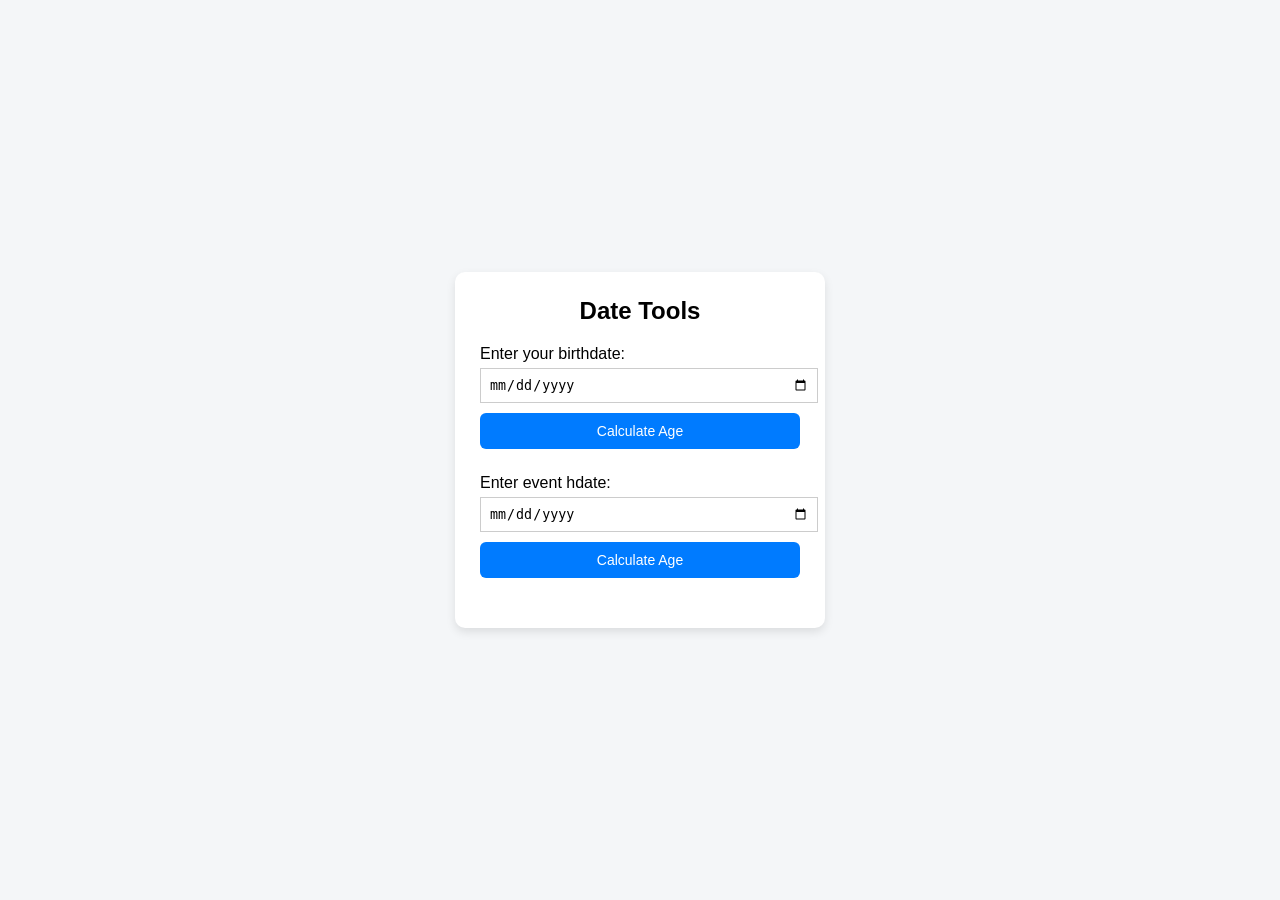
==== CLASS-3-DAYS&AGE/index.html @ 97aacbb6 "Add initial files for TO-DO List and Age & Event Calculator applications" ====
<!DOCTYPE html>
<html lang="en">
<head>
    <meta charset="UTF-8">
    <meta name="viewport" content="width=device-width, initial-scale=1.0">
    <title>Age & Event Calculator</title>
    <style>
        body {
            font-family: Arial, Helvetica, sans-serif;
            background: #f4f6f8;
            display: flex;
            justify-content: center;
            align-items: center;
            height: 100vh;
            margin: 0;
        }

        .container {
            background: white;
            padding: 25px;
            border-radius: 10px;
            width: 320px;
            box-shadow: 0 4px 10px rgba(0,0,0,0.1);
        }

        h2 {
            text-align: center;
            margin-top: 0;
        }

        .section {
            margin-bottom: 25px;
        }

        label {
            display: block;
            margin-bottom: 5px;
        }

        input[type='date'] {
            width: 100%;
            padding: 8px;
            margin-bottom: 10px;
            border: 1px solid #ccc;
        }

        button {
            width: 100%;
            padding: 10px;
            background-color: #007bff;
            color: white;
            border: none;
            border-radius: 6px;
            cursor: pointer;
            font-size: 14px;
        }

        button:hover {
            background: #0056b3;
        }

        .result {
            margin-top: 10px;
            font-weight: bold;
            text-align: center;
        }
    </style>
</head>
<body>
    <div class="container">
        <h2>Date Tools</h2>

        <div class="section">
            <label for="birthDate">Enter your birthdate:</label>
            <input type="date" id="birthDate" />
            <button onclick="calculateAge()">Calculate Age</button>
            <div class="result" id="ageResult"></div>
        </div>

        <div class="section">
            <label for="eventDate">Enter event hdate:</label>
            <input type="date" id="eventDate" />
            <button onclick="calculateDays()">Calculate Age</button>
            <div class="result" id="eventResult"></div>
        </div>
    </div>
    <script>
        function calculateAge() {
            let birthDate = new Date(document.getElementById("birthDate").value);

            let today = new Date();

            if (!birthDate || isNaN(birthDate)) {
                document.getElementById("ageResult").textContent = `Please select a valid date!`;
                return
            }

            let age = today.getFullYear()  - birthDate.getFullYear();
            let monthDiff = today.getMonth() - birthDate.getMonth();

            if (monthDiff < 0 || (monthDiff === 0 && today.getDate() < birthDate.getDate())) {
                age--;
            }

            document.getElementById("ageResult").textContent = `You are ${age} years old`;
        }

        function calculateDays() {
            let eventDate = new Date(document.getElementById("eventDate").value);

            let today = new Date();

            if (!eventDate || isNaN(eventDate)) {
                document.getElementById("eventResult").textContent = `Please select a valid date!`;
                return
            }

            let diffTime = eventDate - today;
            let diffDays = Math.ceil(diffTime / (1000 * 60 * 60 * 24))

            if (diffDays > 0) {
                document.getElementById('eventResult').textContent = `${diffDays} days remaining.`
            } else if (diffDays === 0) {
                document.getElementById('eventResult').textContent = `The event is today.`
            } else {
                document.getElementById('eventResult')('eventResult').textContent = `The event date is passed.`
            }
        }
    </script>
</body>
</html>
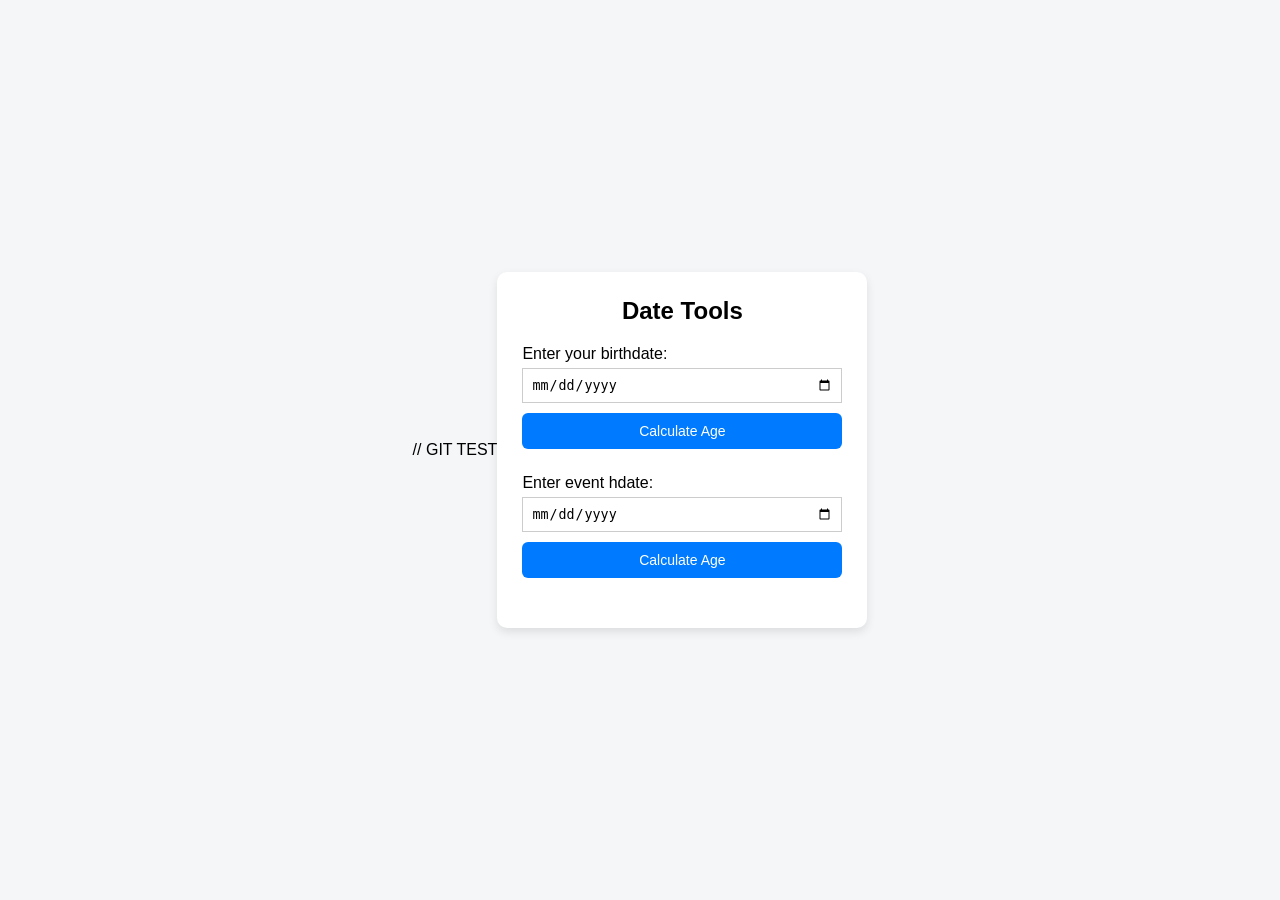
==== commit 74581f28: "Add comment for testing purposes in index.html" ====
--- a/CLASS-3-DAYS&AGE/index.html
+++ b/CLASS-3-DAYS&AGE/index.html
@@ -1,3 +1,4 @@
+// GIT TEST
 <!DOCTYPE html>
 <html lang="en">
 <head>
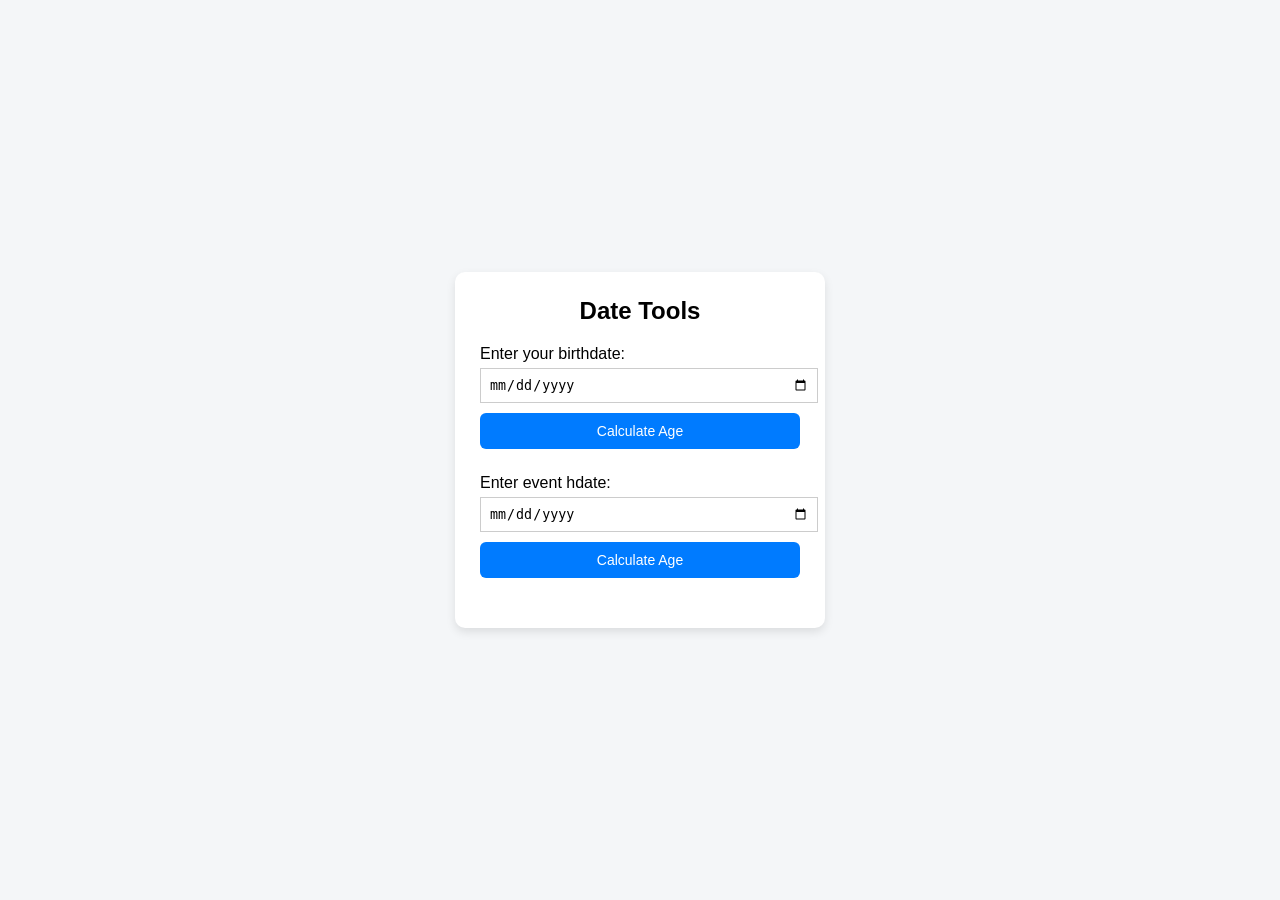
==== commit 54f5ddb3: "Remove test comment from index.html" ====
--- a/CLASS-3-DAYS&AGE/index.html
+++ b/CLASS-3-DAYS&AGE/index.html
@@ -1,4 +1,3 @@
-// GIT TEST
 <!DOCTYPE html>
 <html lang="en">
 <head>
